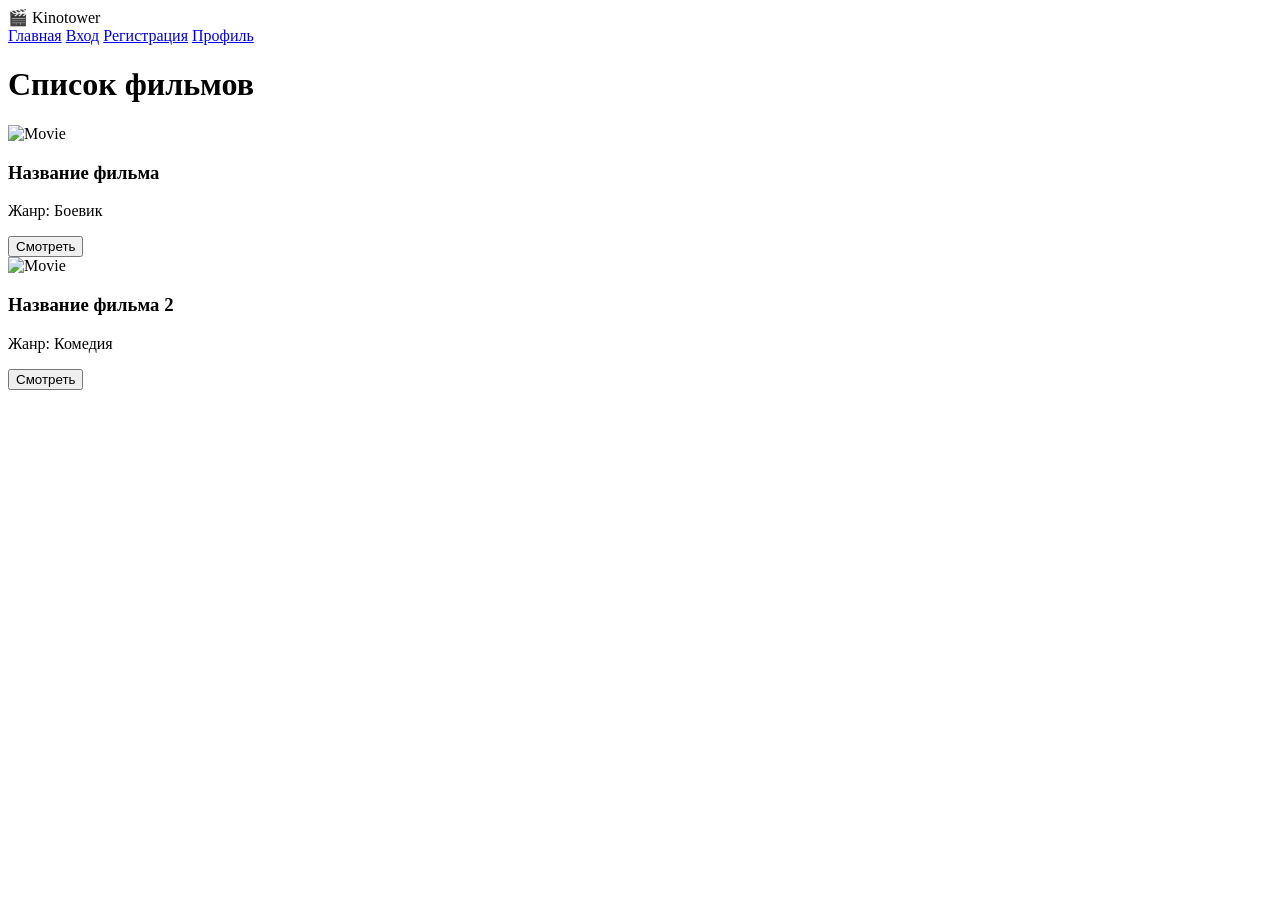
==== index.html @ 69b0ff56 "Add files via upload" ====
<!DOCTYPE html>
<html lang="ru">
<head>
    <meta charset="UTF-8">
    <title>Kinotower — Главная</title>
    <link rel="stylesheet" href="css/style.css">
</head>
<body>

<header>
    <div class="logo">🎬 Kinotower</div>
    <nav>
        <a href="index.html">Главная</a>
        <a href="login.html">Вход</a>
        <a href="register.html">Регистрация</a>
        <a href="profile.html">Профиль</a>
    </nav>
</header>

<main>
    <h1>Список фильмов</h1>

    <div class="movies">

        <div class="movie-card">
            <img src="https://via.placeholder.com/200x300" alt="Movie">
            <h3>Название фильма</h3>
            <p>Жанр: Боевик</p>
            <button onclick="openMovie()">Смотреть</button>
        </div>

        <div class="movie-card">
            <img src="https://via.placeholder.com/200x300" alt="Movie">
            <h3>Название фильма 2</h3>
            <p>Жанр: Комедия</p>
            <button onclick="openMovie()">Смотреть</button>
        </div>

    </div>
</main>

<script src="js/script.js"></script>
</body>
</html>
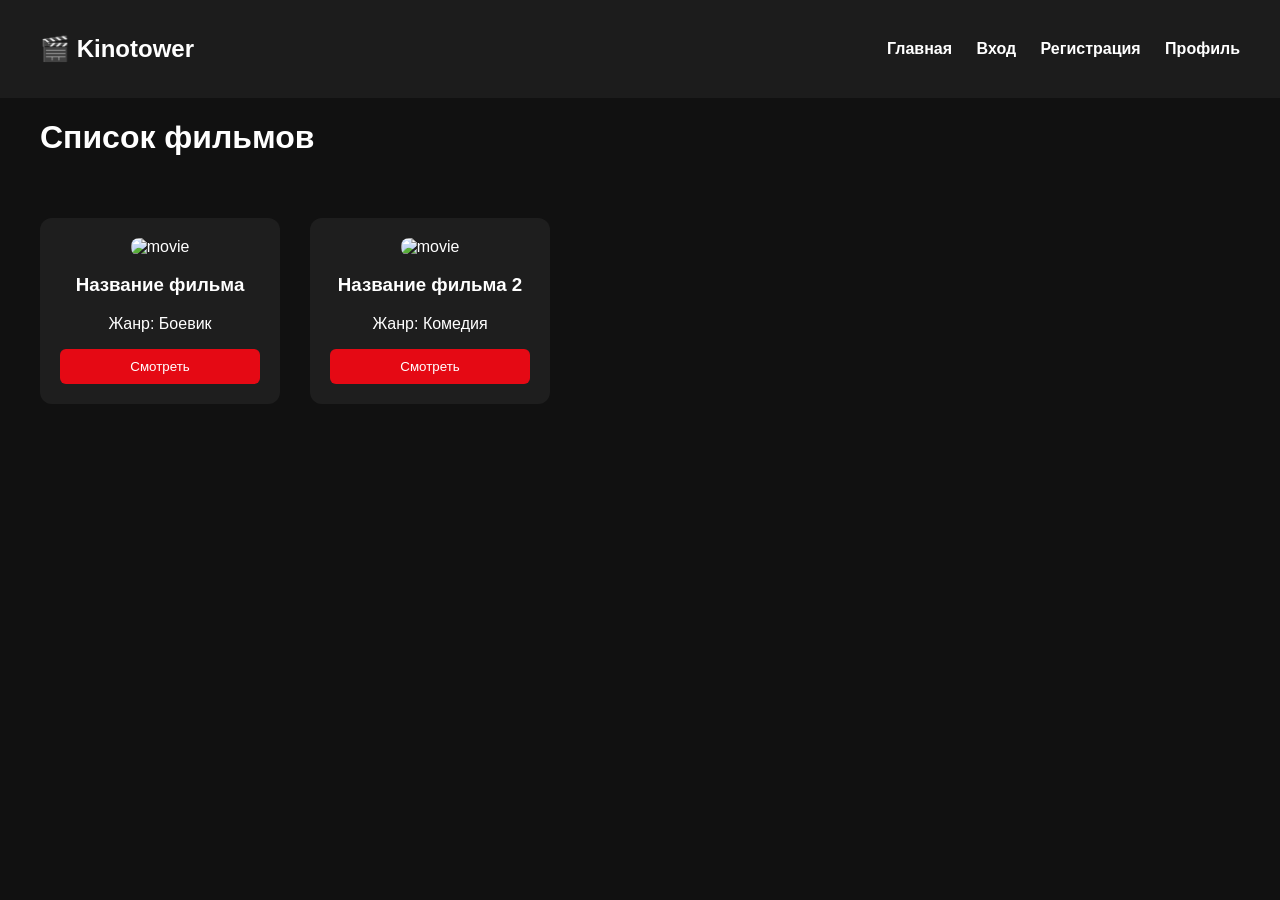
==== commit f42d0db4: "kinotower Added viewport meta tag and styles for layout and design improvements." ====
--- a/index.html
+++ b/index.html
@@ -1,44 +1,100 @@
 <!DOCTYPE html>
 <html lang="ru">
 <head>
-    <meta charset="UTF-8">
-    <title>Kinotower — Главная</title>
-    <link rel="stylesheet" href="css/style.css">
+<meta charset="UTF-8">
+<meta name="viewport" content="width=device-width, initial-scale=1.0">
+<title>Kinotower</title>
+
+<style>
+body {
+    margin: 0;
+    font-family: Arial, sans-serif;
+    background: #111;
+    color: white;
+}
+
+header {
+    display: flex;
+    justify-content: space-between;
+    align-items: center;
+    padding: 15px 40px;
+    background: #1c1c1c;
+}
+
+nav a {
+    margin-left: 20px;
+    text-decoration: none;
+    color: white;
+    font-weight: bold;
+}
+
+.movies {
+    display: flex;
+    gap: 30px;
+    padding: 40px;
+}
+
+.movie-card {
+    background: #1e1e1e;
+    padding: 20px;
+    border-radius: 12px;
+    width: 200px;
+    text-align: center;
+    transition: 0.3s;
+}
+
+.movie-card:hover {
+    transform: scale(1.05);
+}
+
+button {
+    background: #e50914;
+    border: none;
+    padding: 10px;
+    color: white;
+    cursor: pointer;
+    border-radius: 6px;
+    width: 100%;
+}
+
+img {
+    width: 100%;
+    border-radius: 8px;
+}
+</style>
+
 </head>
 <body>
 
 <header>
-    <div class="logo">🎬 Kinotower</div>
+    <h2>🎬 Kinotower</h2>
     <nav>
-        <a href="index.html">Главная</a>
-        <a href="login.html">Вход</a>
-        <a href="register.html">Регистрация</a>
-        <a href="profile.html">Профиль</a>
+        <a href="#">Главная</a>
+        <a href="#">Вход</a>
+        <a href="#">Регистрация</a>
+        <a href="#">Профиль</a>
     </nav>
 </header>
 
-<main>
-    <h1>Список фильмов</h1>
+<h1 style="padding-left:40px;">Список фильмов</h1>
 
-    <div class="movies">
+<div class="movies">
 
-        <div class="movie-card">
-            <img src="https://via.placeholder.com/200x300" alt="Movie">
-            <h3>Название фильма</h3>
-            <p>Жанр: Боевик</p>
-            <button onclick="openMovie()">Смотреть</button>
-        </div>
+    <div class="movie-card">
+        <img src="https://picsum.photos/200/300" alt="movie">
+        <h3>Название фильма</h3>
+        <p>Жанр: Боевик</p>
+        <button>Смотреть</button>
+    </div>
 
-        <div class="movie-card">
-            <img src="https://via.placeholder.com/200x300" alt="Movie">
-            <h3>Название фильма 2</h3>
-            <p>Жанр: Комедия</p>
-            <button onclick="openMovie()">Смотреть</button>
-        </div>
+    <div class="movie-card">
+        <img src="https://picsum.photos/201/300" alt="movie">
+        <h3>Название фильма 2</h3>
+        <p>Жанр: Комедия</p>
+        <button>Смотреть</button>
+    </div>
 
-    </div>
-</main>
+</div>
 
-<script src="js/script.js"></script>
 </body>
-</html>+</html>
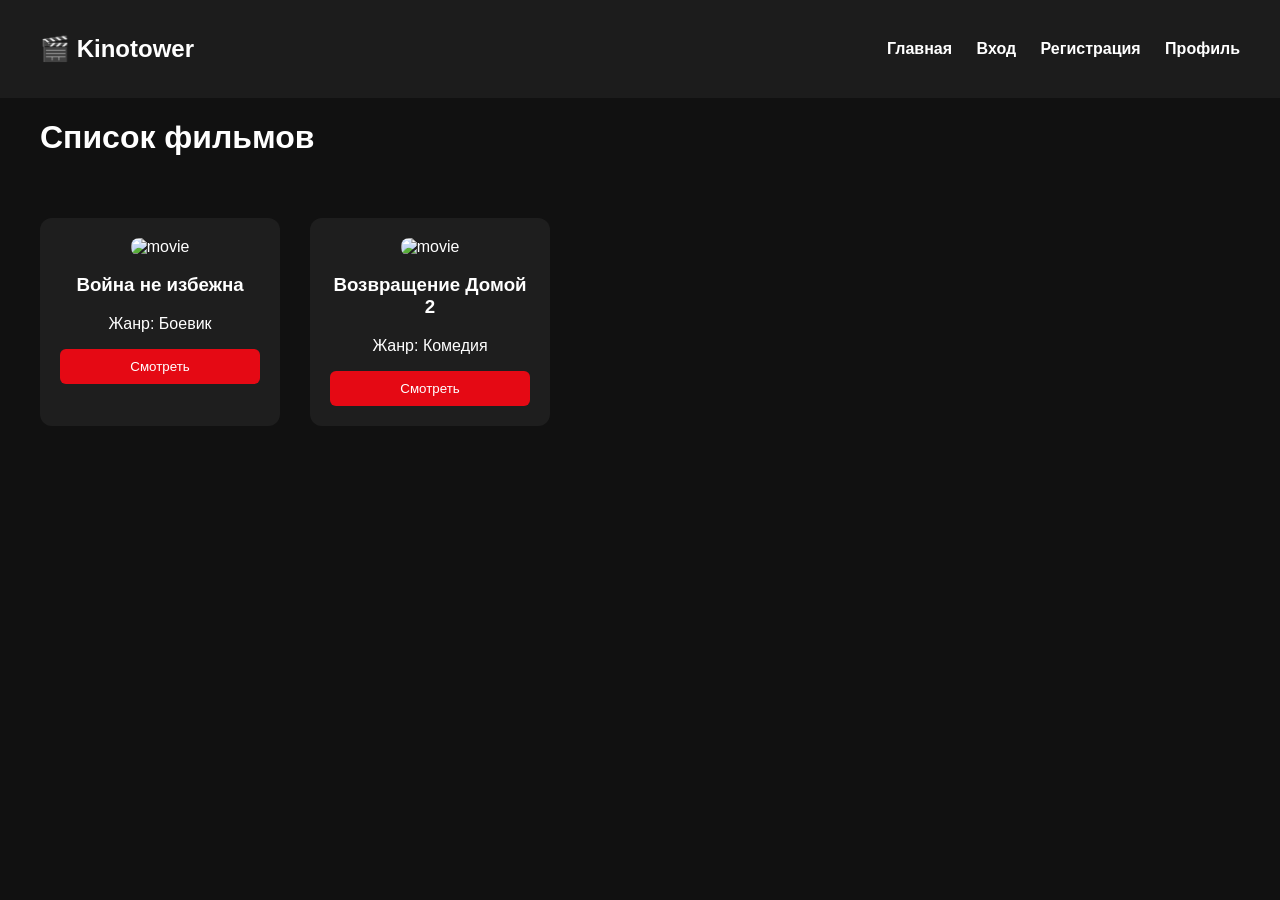
==== commit f798822c: "kinotower" ====
--- a/index.html
+++ b/index.html
@@ -82,14 +82,14 @@
 
     <div class="movie-card">
         <img src="https://picsum.photos/200/300" alt="movie">
-        <h3>Название фильма</h3>
+        <h3>Война не избежна</h3>
         <p>Жанр: Боевик</p>
         <button>Смотреть</button>
     </div>
 
     <div class="movie-card">
         <img src="https://picsum.photos/201/300" alt="movie">
-        <h3>Название фильма 2</h3>
+        <h3>Возвращение Домой 2</h3>
         <p>Жанр: Комедия</p>
         <button>Смотреть</button>
     </div>
@@ -98,3 +98,4 @@
 
 </body>
 </html>
+
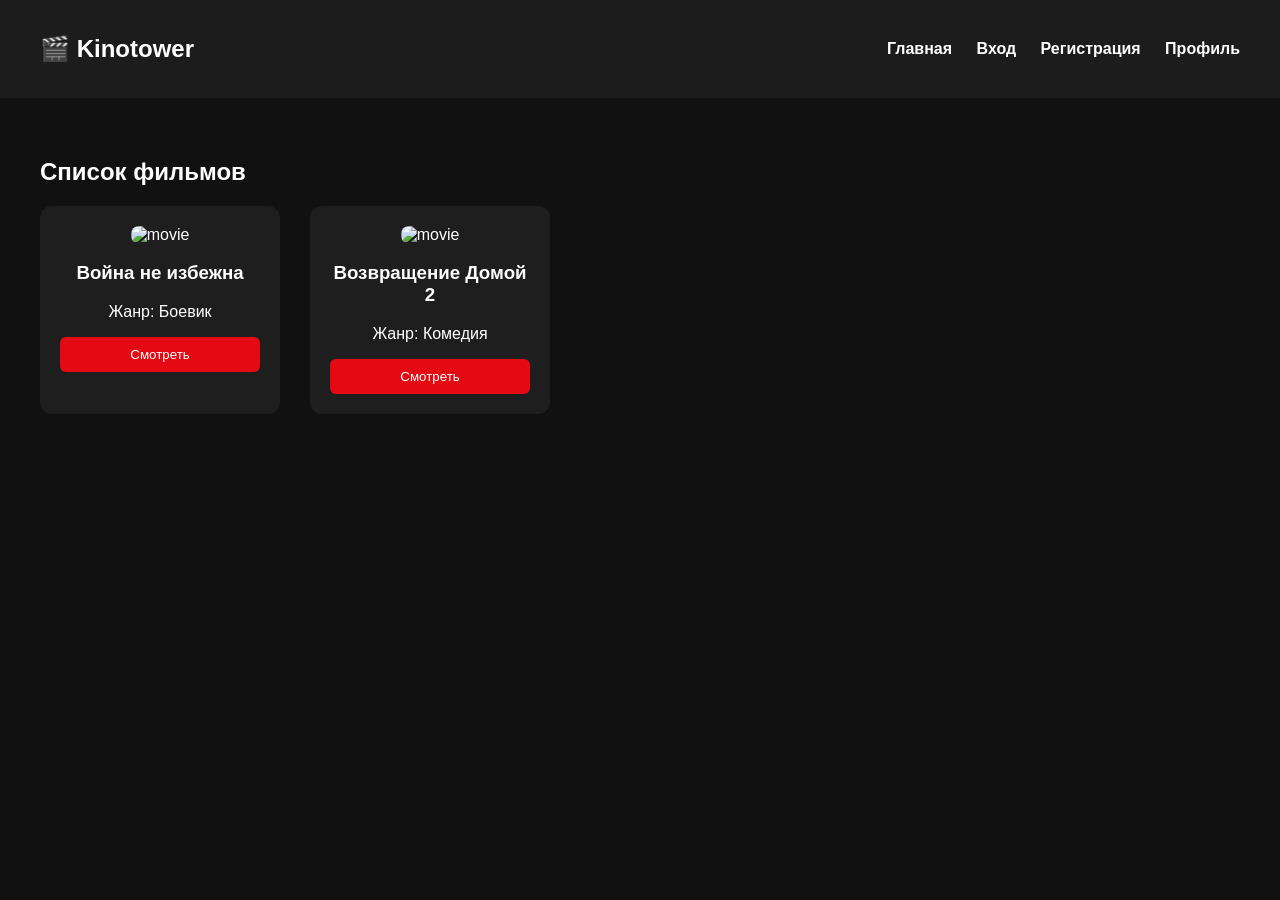
==== commit 5c7566fd: "kinotower Added sections for login, registration, profile, and movie details." ====
--- a/index.html
+++ b/index.html
@@ -26,12 +26,22 @@
     text-decoration: none;
     color: white;
     font-weight: bold;
+    cursor: pointer;
+}
+
+section {
+    display: none;
+    padding: 40px;
+}
+
+.active {
+    display: block;
 }
 
 .movies {
     display: flex;
     gap: 30px;
-    padding: 40px;
+    flex-wrap: wrap;
 }
 
 .movie-card {
@@ -61,6 +71,31 @@
     width: 100%;
     border-radius: 8px;
 }
+
+.form-container {
+    width: 300px;
+    margin: auto;
+    background: #1e1e1e;
+    padding: 20px;
+    border-radius: 10px;
+}
+
+input, textarea, select {
+    width: 100%;
+    margin-bottom: 10px;
+    padding: 8px;
+    border-radius: 6px;
+    border: none;
+}
+
+.tabs button {
+    margin-right: 10px;
+    width: auto;
+}
+
+.hidden {
+    display: none;
+}
 </style>
 
 </head>
@@ -69,33 +104,126 @@
 <header>
     <h2>🎬 Kinotower</h2>
     <nav>
-        <a href="#">Главная</a>
-        <a href="#">Вход</a>
-        <a href="#">Регистрация</a>
-        <a href="#">Профиль</a>
+        <a onclick="showPage('home')">Главная</a>
+        <a onclick="showPage('login')">Вход</a>
+        <a onclick="showPage('register')">Регистрация</a>
+        <a onclick="showPage('profile')">Профиль</a>
     </nav>
 </header>
 
-<h1 style="padding-left:40px;">Список фильмов</h1>
-
+<!-- Главная -->
+<section id="home" class="active">
+<h1>Список фильмов</h1>
 <div class="movies">
 
     <div class="movie-card">
         <img src="https://picsum.photos/200/300" alt="movie">
         <h3>Война не избежна</h3>
         <p>Жанр: Боевик</p>
-        <button>Смотреть</button>
+        <button onclick="showPage('movie')">Смотреть</button>
     </div>
 
     <div class="movie-card">
         <img src="https://picsum.photos/201/300" alt="movie">
         <h3>Возвращение Домой 2</h3>
         <p>Жанр: Комедия</p>
-        <button>Смотреть</button>
+        <button onclick="showPage('movie')">Смотреть</button>
     </div>
 
 </div>
+</section>
+
+<!-- Вход -->
+<section id="login">
+<div class="form-container">
+    <h2>Вход</h2>
+    <form>
+        <input type="email" placeholder="Email" required>
+        <input type="password" placeholder="Пароль" required>
+        <button type="submit">Войти</button>
+    </form>
+</div>
+</section>
+
+<!-- Регистрация -->
+<section id="register">
+<div class="form-container">
+    <h2>Регистрация</h2>
+    <form>
+        <input type="text" placeholder="Имя" required>
+        <input type="email" placeholder="Email" required>
+        <input type="password" placeholder="Пароль" required>
+        <button type="submit">Зарегистрироваться</button>
+    </form>
+</div>
+</section>
+
+<!-- Профиль -->
+<section id="profile">
+<h1>Имя пользователя</h1>
+<p>Email: user@email.com</p>
+
+<div class="tabs">
+    <button onclick="showTab('reviews')">Отзывы</button>
+    <button onclick="showTab('ratings')">Оценки</button>
+</div>
+
+<div id="reviews">
+    <p>Здесь будут отзывы пользователя</p>
+</div>
+
+<div id="ratings" class="hidden">
+    <p>Здесь будут оценки пользователя</p>
+</div>
+
+<button onclick="showPage('edit')">Редактировать профиль</button>
+</section>
+
+<!-- Редактирование -->
+<section id="edit">
+<div class="form-container">
+    <h2>Редактирование профиля</h2>
+    <form>
+        <input type="text" placeholder="Новое имя">
+        <input type="email" placeholder="Новый Email">
+        <button type="submit">Сохранить</button>
+    </form>
+</div>
+</section>
+
+<!-- Страница фильма -->
+<section id="movie">
+<h1>Название фильма</h1>
+<img src="https://picsum.photos/300/450">
+<p>Описание фильма. Здесь будет текст из API.</p>
+
+<h3>Оценить фильм</h3>
+<select>
+    <option>1</option>
+    <option>2</option>
+    <option>3</option>
+    <option>4</option>
+    <option>5</option>
+</select>
+
+<textarea placeholder="Напишите отзыв"></textarea>
+<button>Отправить</button>
+</section>
+
+<script>
+function showPage(page) {
+    document.querySelectorAll("section").forEach(sec => sec.classList.remove("active"));
+    document.getElementById(page).classList.add("active");
+}
+
+function showTab(tab) {
+    document.getElementById('reviews').classList.add('hidden');
+    document.getElementById('ratings').classList.add('hidden');
+    document.getElementById(tab).classList.remove('hidden');
+}
+</script>
 
 </body>
 </html>
 
+
